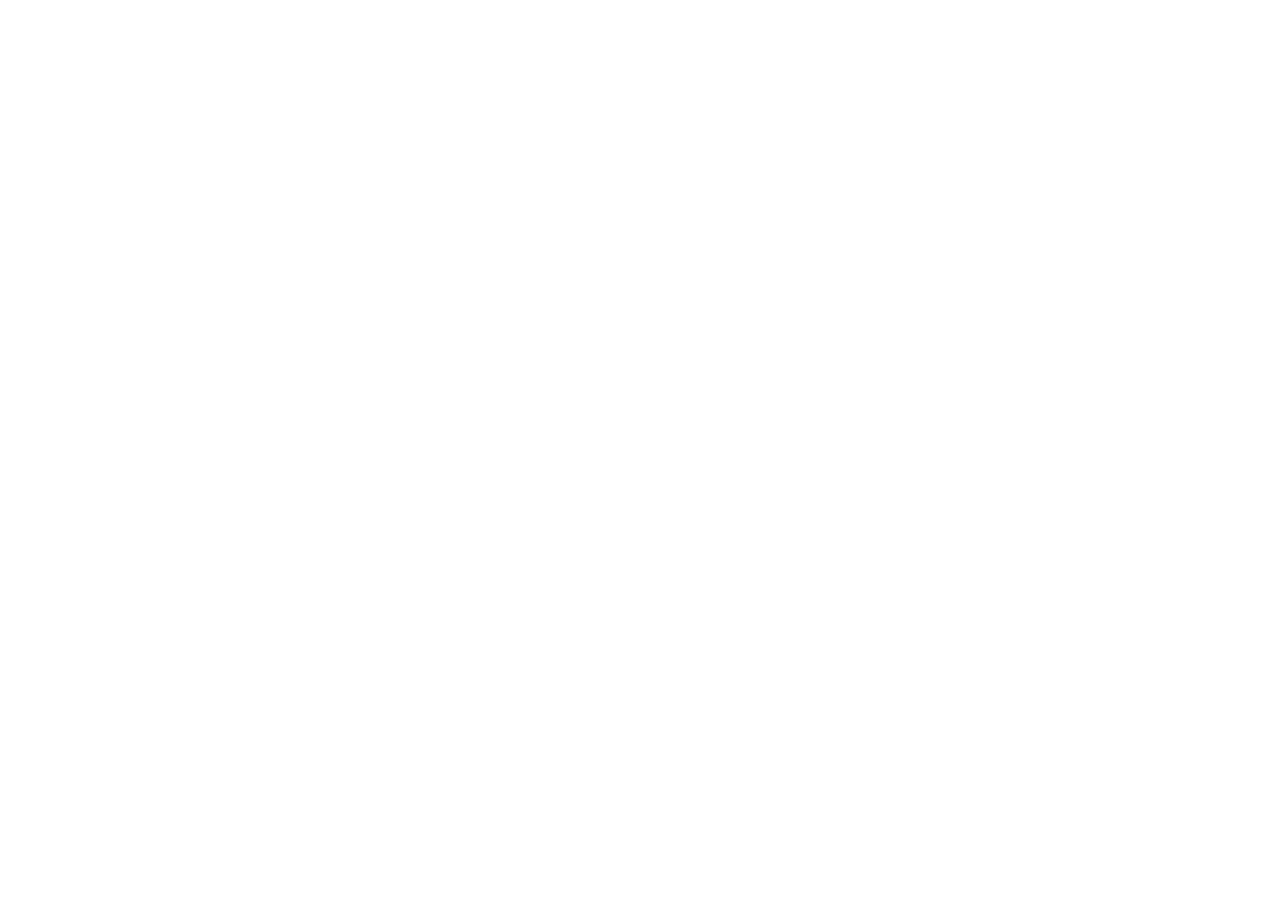
==== login dark/index.html @ a46876fd "index" ====
<!DOCTYPE html>
<html lang="pt-br">

<head>
    <meta charset="UTF-8">
    <meta http-equiv="X-UA-Compatible" content="IE=edge">
    <meta name="viewport" content="width=device-width, initial-scale=1.0">
    <title>Document</title>
</head>

<body>

</body>

</html>
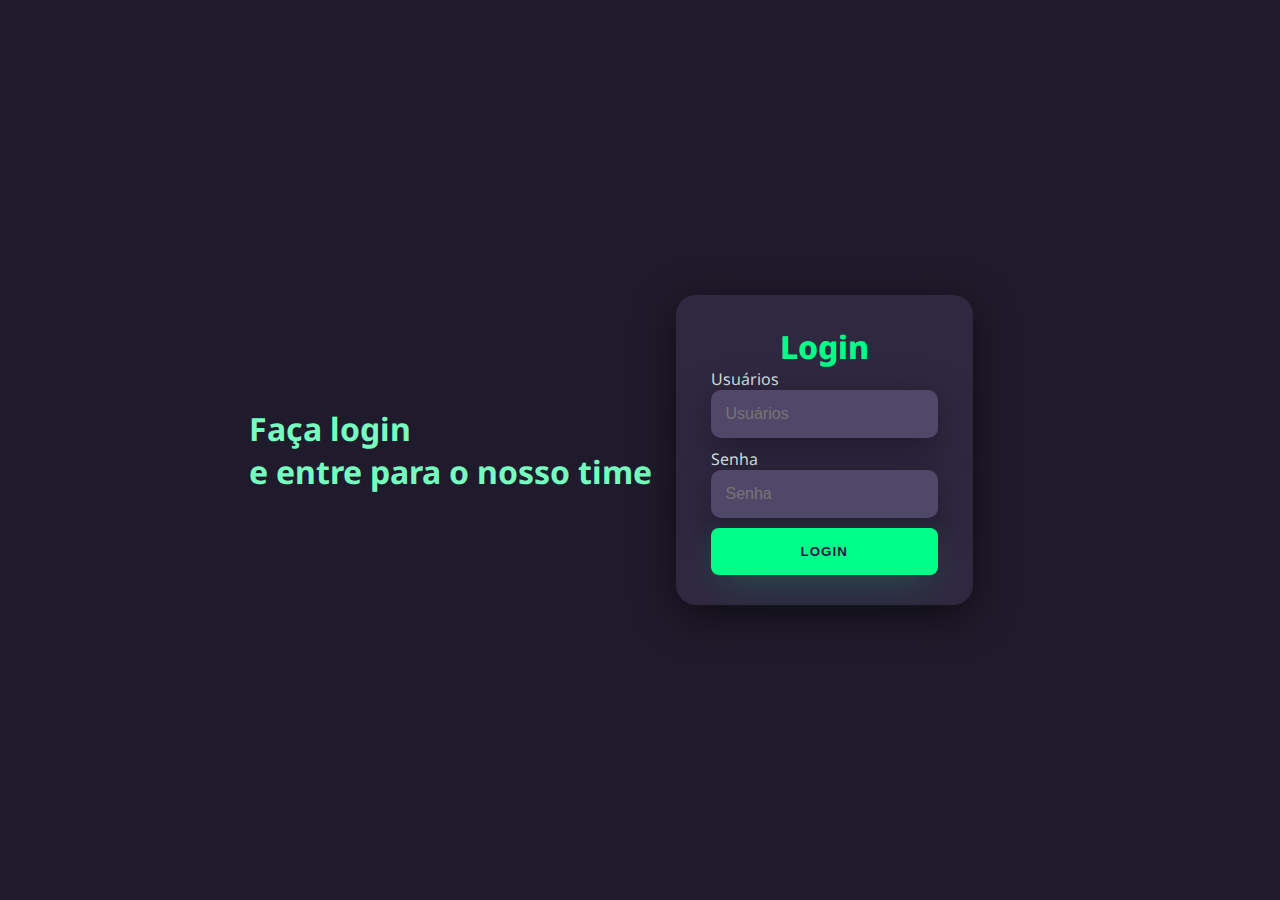
==== commit 644a01c3: "tela login" ====
--- a/login dark/index.html
+++ b/login dark/index.html
@@ -5,11 +5,33 @@
     <meta charset="UTF-8">
     <meta http-equiv="X-UA-Compatible" content="IE=edge">
     <meta name="viewport" content="width=device-width, initial-scale=1.0">
-    <title>Document</title>
+    <title>Login</title>
+    <link rel="stylesheet" href="estilos/style.css">
 </head>
 
 <body>
+    <div class="main-login">
+        <div class="left-login">
+            <h1>Faça login <br> e entre para o nosso time </h1>
 
+        </div>
+        <div class="right-login">
+            <div class="card-login">
+                <h1>Login</h1>
+                <div class="textfield">
+                    <label for="usuarios"> Usuários</label>
+                    <input type="text" name="usuario" placeholder="Usuários">
+                </div>
+                <div class="textfield">
+                    <label for="senha"> Senha</label>
+                    <input type="password" name="senha" placeholder="Senha">
+                </div>
+                <button class="btn-login">Login</button>
+            </div>
+
+        </div>
+
+    </div>
 </body>
 
 </html>--- a/login dark/estilos/style.css
+++ b/login dark/estilos/style.css
@@ -0,0 +1,104 @@
+@import url('https://fonts.googleapis.com/css2?family=Noto+Sans:wght@400;700&family=Roboto+Slab:wght@100;200;300;400;500;600;700;800;900&display=swap');
+body {
+    margin: 0;
+    font-family: 'Noto Sans', sans-serif;
+}
+
+.main-login {
+    width: 100vw;
+    height: 100vh;
+    background-color: #201b2c;
+    display: flex;
+    justify-content: center;
+    align-items: center;
+}
+
+.left-login {
+    width: 50vh;
+    height: 50vw;
+    display: flex;
+    justify-content: center;
+    align-items: center;
+}
+
+.left-login>h1 {
+    color: #77ffc0;
+}
+
+.right_login {
+    width: 50vh;
+    height: 50vw;
+    display: flex;
+    justify-content: center;
+    align-items: center;
+}
+
+.card-login {
+    width: 60%;
+    display: flex;
+    justify-content: center;
+    align-items: center;
+    flex-direction: column;
+    padding: 30px 35px;
+    background: #2f2841;
+    border-radius: 20px;
+    box-shadow: 0px 10px 40px rgba(0, 0, 0, 0.568);
+}
+
+.card-login>h1 {
+    color: #00ff88;
+    font-weight: 800;
+    margin: 0;
+}
+
+.textfield {
+    width: 100%;
+    hi display: flex;
+    flex-direction: column;
+    align-items: flex-start;
+    justify-content: center;
+}
+
+.textfield>input {
+    width: 100%;
+    border: 100px;
+    border-radius: 10px;
+    padding: 15px;
+    background-color: #514869;
+    color: #f0ffffde;
+    font-size: 12pt;
+    box-shadow: 0px 10px 40px #00000056;
+    outline: none;
+    box-sizing: border-box;
+    margin-bottom: 10px;
+}
+
+.textfield>label {
+    color: #f0ffffde;
+    margin-bottom: 10px;
+}
+
+.textfield>input ::placeholder {
+    color: #f0ffff94;
+}
+
+.btn-login {
+    width: 100%;
+    padding: 16px 0px;
+    border: none;
+    border-radius: 8px;
+    outline: none;
+    text-transform: uppercase;
+    font-weight: 800;
+    letter-spacing: 1px;
+    color: #2b134b;
+    background: #00ff88;
+    cursor: pointer;
+    box-shadow: 0px 10px 40px -12px #00ff8052;
+}
+
+@media only screen and {
+    max-width: 950px;
+}
+
+TELA DE LOGIN COM TEMA DARK | HTML+CSS Markzuel continuar a partir de 30:00